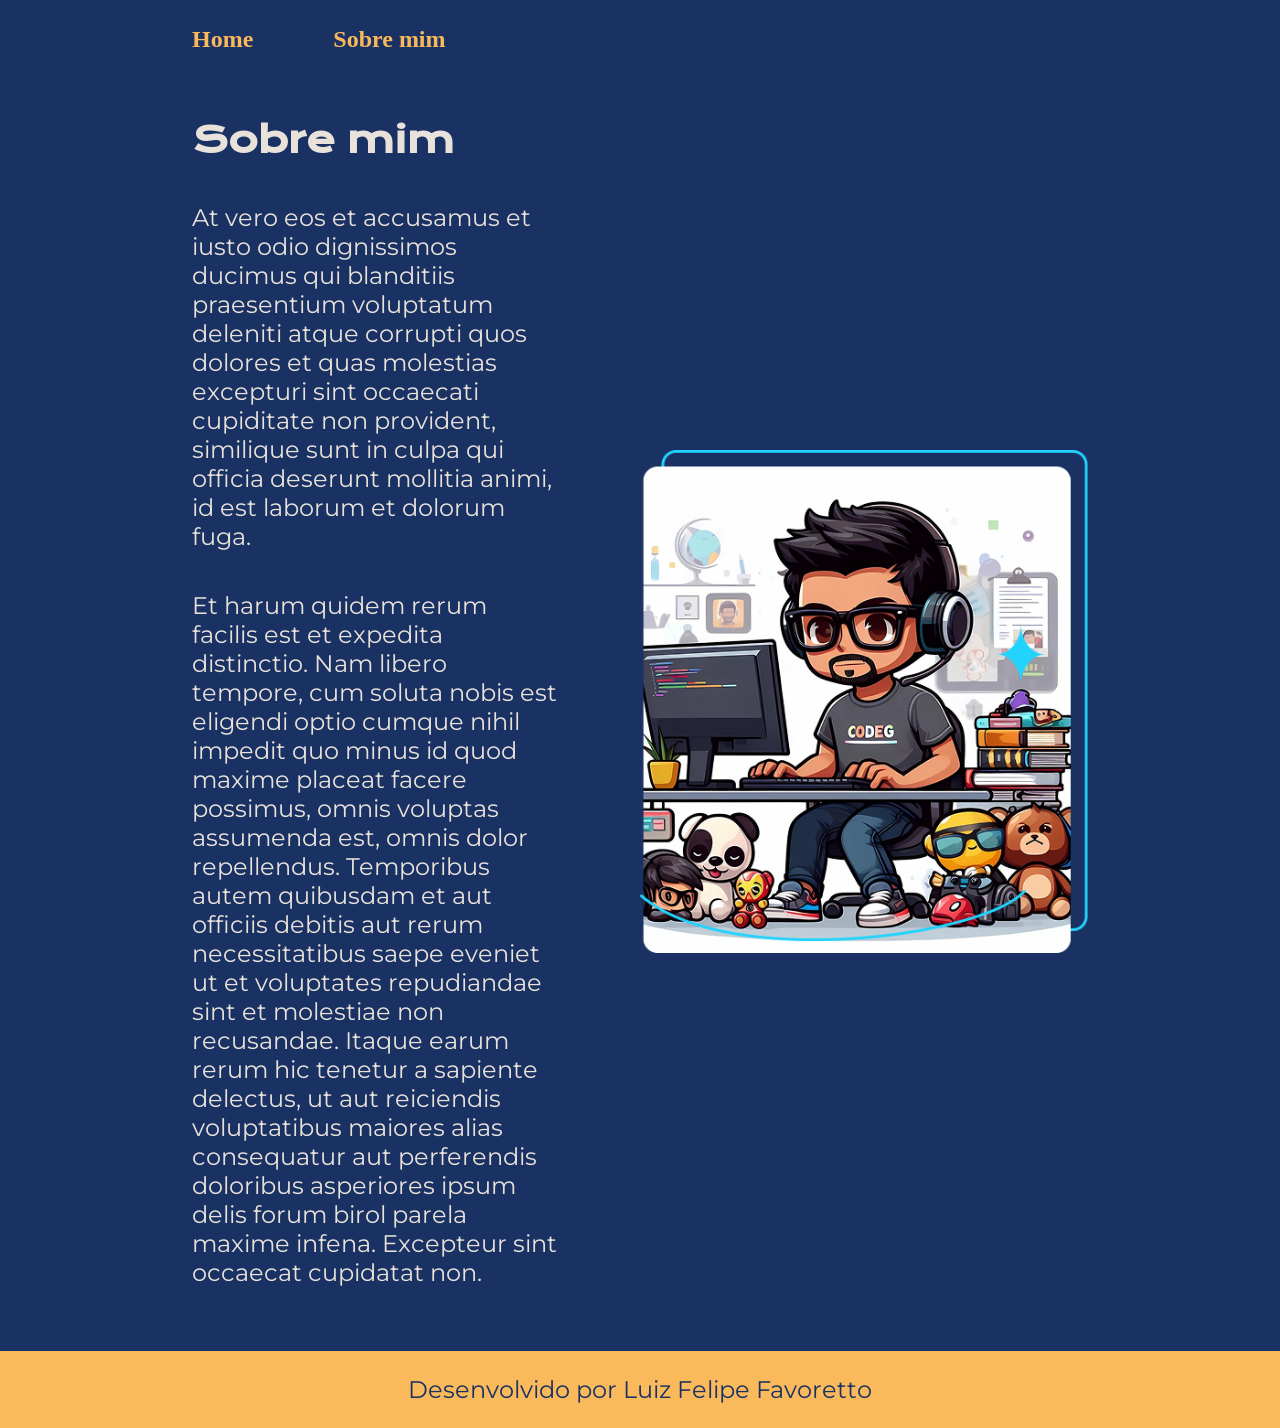
==== about.html @ 6ad74b07 "Add files via upload" ====
<!DOCTYPE html>
<html lang="pt-br">
<head>
    <meta charset="UTF-8">
    <meta name="viewport" content="width=device-width, initial-scale=1.0">
    <title>Sobre mim</title>
    <link rel="stylesheet" href="./styles/style.css">
</head>
<body>
    <header class="cabecalho">
    <nav class="cabecalho_menu">
        <a class="cabecalho_menu_link" href="index.html">Home</a>
        <a class="cabecalho_menu_link" href="about.html">Sobre mim</a>
    </nav>
   </header>
   <main class="apresentacao">
    <section class="apresentacao__conteudo">
        <h1 class="apresentacao__conteudo__titulo">Sobre mim</h1>
        <p class="apresentacao__conteudo__texto">At vero eos et accusamus et iusto odio dignissimos ducimus qui blanditiis praesentium voluptatum deleniti atque corrupti quos dolores et quas molestias excepturi sint occaecati cupiditate non provident, similique sunt in culpa qui officia deserunt mollitia animi, id est laborum et dolorum fuga.</p>
        <p class="apresentacao__conteudo__texto">Et harum quidem rerum facilis est et expedita distinctio. Nam libero tempore, cum soluta nobis est eligendi optio cumque nihil impedit quo minus id quod maxime placeat facere possimus, omnis voluptas assumenda est, omnis dolor repellendus. Temporibus autem quibusdam et aut officiis debitis aut rerum necessitatibus saepe eveniet ut et voluptates repudiandae sint et molestiae non recusandae. Itaque earum rerum hic tenetur a sapiente delectus, ut aut reiciendis voluptatibus maiores alias consequatur aut perferendis doloribus asperiores ipsum delis forum birol parela maxime infena. Excepteur sint occaecat cupidatat non.</p>
    </section>
    <img class="apresentacao__imagem" src="/assests/imagem.png" alt="Foto programando">
   </main>
   <footer class="rodape">
    <p>Desenvolvido por Luiz Felipe Favoretto</p>
   </footer>
</body>
</html>
---- styles/style.css ----
@import url('https://fonts.googleapis.com/css2?family=Krona+One&family=Montserrat:ital,wght@0,100..900;1,100..900&display=swap');

:root {
    --cor-primaria: #1A3263;
    --cor-secundaria: #E8E2DB;
    --cor-terciaria: #FAB95B;
    --cor-hover: #547792;

    --fonte-primaria: 'Krona One', sans-serif;
    --fonte-secundaria: 'Montserrat', sans-serif;
}

* {
    margin: 0;
    padding: 0;
}


body{
    background-color: var(--cor-primaria);
    color: var(--cor-secundaria);
    box-sizing: border-box;
}

.cabecalho{
    padding: 2% 0% 0% 15%;   
}

.cabecalho_menu{
    display: flex;
    gap:80px
}

.cabecalho_menu_link{
    font-size: 1.5rem;
    font-style: var(--fonte-secundaria);
    color: var(--cor-terciaria);
    font-weight: 600;
    text-decoration: none;
}

.cabecalho_menu_link:hover{
    color: var(--cor-secundaria);
    
}

.apresentacao {
    padding: 5% 15%;
    display: flex;
    align-items: center;
    justify-content: space-between;
    gap: 82px;
}

.apresentacao__conteudo {
    width: 50%;
    display: flex;
    flex-direction: column;
    gap: 40px;
    
}

.apresentacao__conteudo__titulo {
    font-size: 2.25rem;
    font-family: var(--fonte-primaria);
}

.titulo_destaque {
    color: var(--cor-terciaria);
}

.apresentacao__conteudo__texto {
    font-size: 1.5rem;
    font-family: var(--fonte-secundaria);
    font-weight: 400;
    font-style: normal;
}

.apresentacao__links{
    display: flex;
    flex-direction: column;
    justify-content: space-between;
    align-items: center;
    gap: 32px;
}

.apresentacao_links_subtitulo{
    font-family: var(--fonte-primaria);
    font-weight: 400;
    font-size: 1.5rem;
}

.apresentacao__links__navegacao{
    display: flex;
    justify-content: center;
    gap: 16px;
    border: 2px solid var(--cor-terciaria);
    width: 50%;
    text-align: center;
    border-radius: 8px;
    font-size: 1.5rem;
    padding: 21.5px 0;
    text-decoration: none;
    color: var(--cor-secundaria);
    font-family: var(--fonte-secundaria);
    font-weight: 600;
    font-style: normal;
}

.apresentacao__links__link:hover{
    background-color: var(--cor-hover);
}

.apresentacao__imagem{
    width: 50%;
}

.rodape {
    padding: 24px;
    color: var(--cor-primaria);
    background-color: var(--cor-terciaria);
    text-align: center;
    font-family: var(--fonte-secundaria);
    font-size: 1.5rem;
    font-weight: 400;
}

@media (max-width: 1200px) {
    .cabecalho{
        padding: 10%;
    }

    .cabecalho_menu{
        justify-content: center;
    }

    .apresentacao{
        flex-direction: column-reverse;
        padding: 5%;
    }    

    .apresentacao__conteudo{
        width: auto;
    }
}
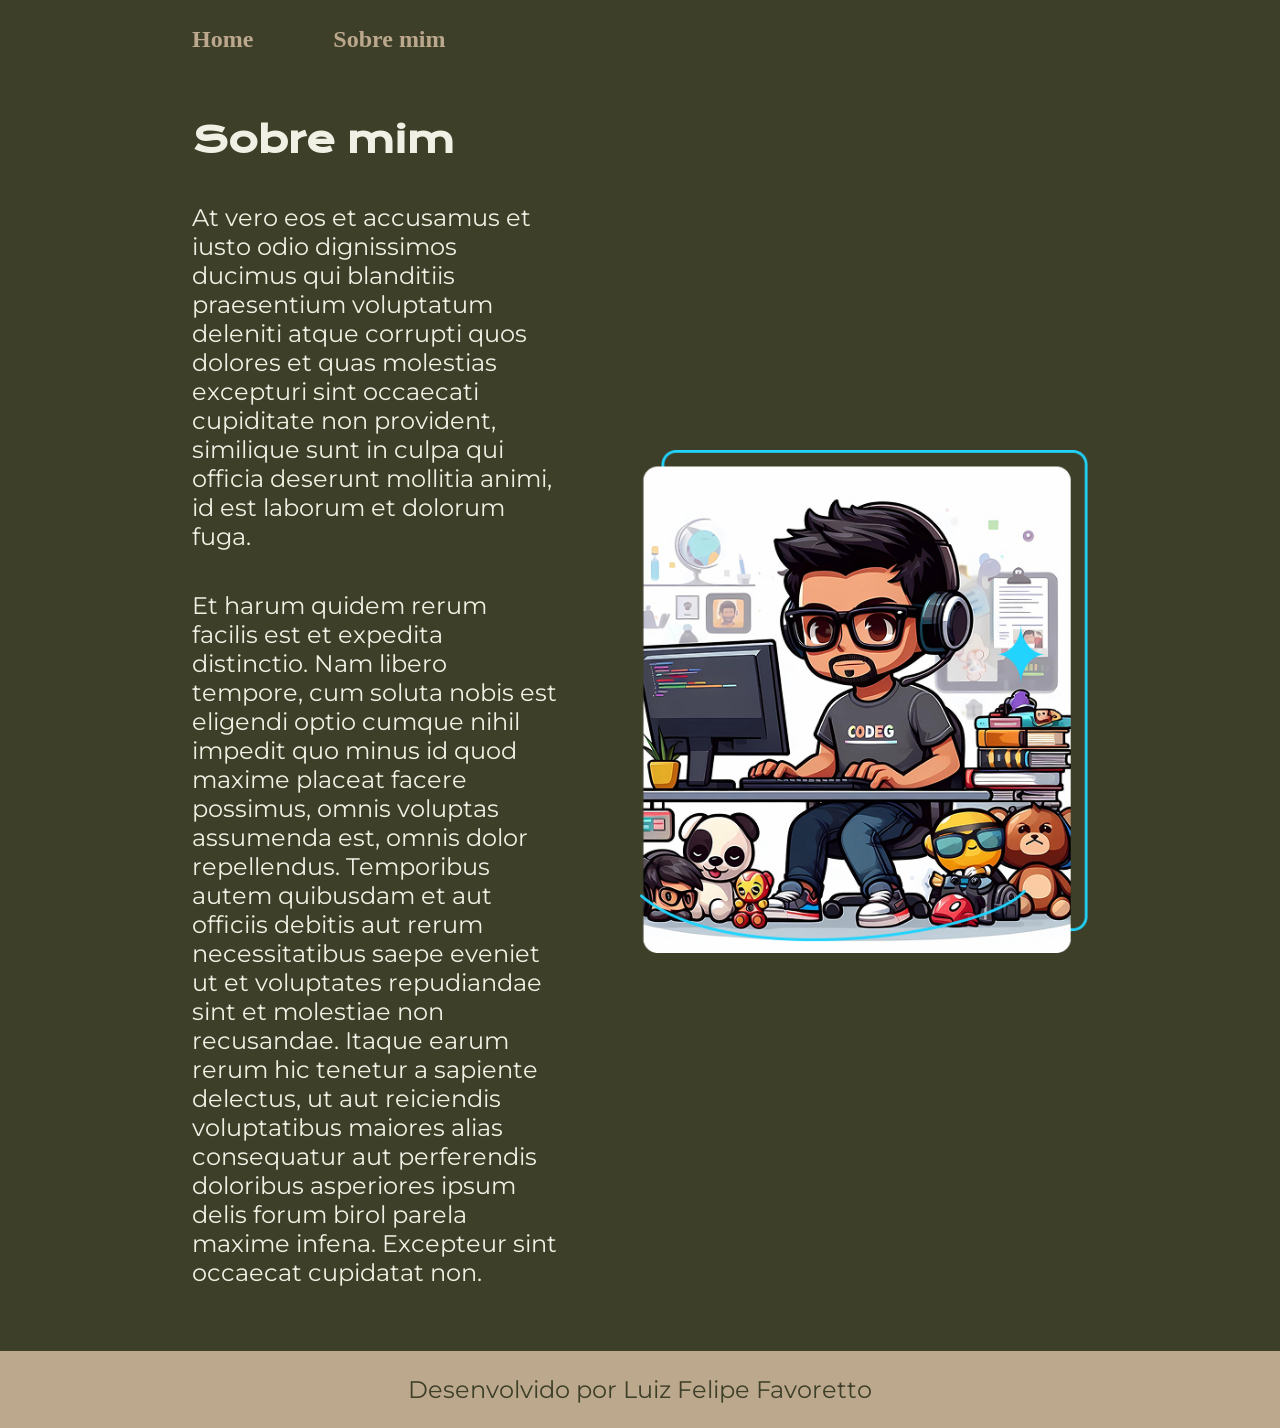
==== commit 80e7162a: "Fix image asset path in about.html and adjust indentation" ====
--- a/about.html
+++ b/about.html
@@ -12,17 +12,17 @@
         <a class="cabecalho_menu_link" href="index.html">Home</a>
         <a class="cabecalho_menu_link" href="about.html">Sobre mim</a>
     </nav>
-   </header>
-   <main class="apresentacao">
-    <section class="apresentacao__conteudo">
-        <h1 class="apresentacao__conteudo__titulo">Sobre mim</h1>
-        <p class="apresentacao__conteudo__texto">At vero eos et accusamus et iusto odio dignissimos ducimus qui blanditiis praesentium voluptatum deleniti atque corrupti quos dolores et quas molestias excepturi sint occaecati cupiditate non provident, similique sunt in culpa qui officia deserunt mollitia animi, id est laborum et dolorum fuga.</p>
-        <p class="apresentacao__conteudo__texto">Et harum quidem rerum facilis est et expedita distinctio. Nam libero tempore, cum soluta nobis est eligendi optio cumque nihil impedit quo minus id quod maxime placeat facere possimus, omnis voluptas assumenda est, omnis dolor repellendus. Temporibus autem quibusdam et aut officiis debitis aut rerum necessitatibus saepe eveniet ut et voluptates repudiandae sint et molestiae non recusandae. Itaque earum rerum hic tenetur a sapiente delectus, ut aut reiciendis voluptatibus maiores alias consequatur aut perferendis doloribus asperiores ipsum delis forum birol parela maxime infena. Excepteur sint occaecat cupidatat non.</p>
-    </section>
-    <img class="apresentacao__imagem" src="/assests/imagem.png" alt="Foto programando">
-   </main>
-   <footer class="rodape">
-    <p>Desenvolvido por Luiz Felipe Favoretto</p>
-   </footer>
+    </header>
+    <main class="apresentacao">
+        <section class="apresentacao__conteudo">
+            <h1 class="apresentacao__conteudo__titulo">Sobre mim</h1>
+            <p class="apresentacao__conteudo__texto">At vero eos et accusamus et iusto odio dignissimos ducimus qui blanditiis praesentium voluptatum deleniti atque corrupti quos dolores et quas molestias excepturi sint occaecati cupiditate non provident, similique sunt in culpa qui officia deserunt mollitia animi, id est laborum et dolorum fuga.</p>
+            <p class="apresentacao__conteudo__texto">Et harum quidem rerum facilis est et expedita distinctio. Nam libero tempore, cum soluta nobis est eligendi optio cumque nihil impedit quo minus id quod maxime placeat facere possimus, omnis voluptas assumenda est, omnis dolor repellendus. Temporibus autem quibusdam et aut officiis debitis aut rerum necessitatibus saepe eveniet ut et voluptates repudiandae sint et molestiae non recusandae. Itaque earum rerum hic tenetur a sapiente delectus, ut aut reiciendis voluptatibus maiores alias consequatur aut perferendis doloribus asperiores ipsum delis forum birol parela maxime infena. Excepteur sint occaecat cupidatat non.</p>
+        </section>
+        <img class="apresentacao__imagem" src="./assets/imagem.png" alt="Foto programando">
+    </main>
+    <footer class="rodape">
+        <p>Desenvolvido por Luiz Felipe Favoretto</p>
+    </footer>
 </body>
 </html>
--- a/styles/style.css
+++ b/styles/style.css
@@ -1,10 +1,10 @@
 @import url('https://fonts.googleapis.com/css2?family=Krona+One&family=Montserrat:ital,wght@0,100..900;1,100..900&display=swap');
 
 :root {
-    --cor-primaria: #1A3263;
-    --cor-secundaria: #E8E2DB;
-    --cor-terciaria: #FAB95B;
-    --cor-hover: #547792;
+    --cor-primaria: #3E3F29;
+    --cor-secundaria: #F1F0E4;
+    --cor-terciaria: #BCA88D;
+    --cor-hover: #7D8D86;
 
     --fonte-primaria: 'Krona One', sans-serif;
     --fonte-secundaria: 'Montserrat', sans-serif;
@@ -107,7 +107,7 @@
     font-style: normal;
 }
 
-.apresentacao__links__link:hover{
+.apresentacao__links__navegacao:hover{
     background-color: var(--cor-hover);
 }
 
